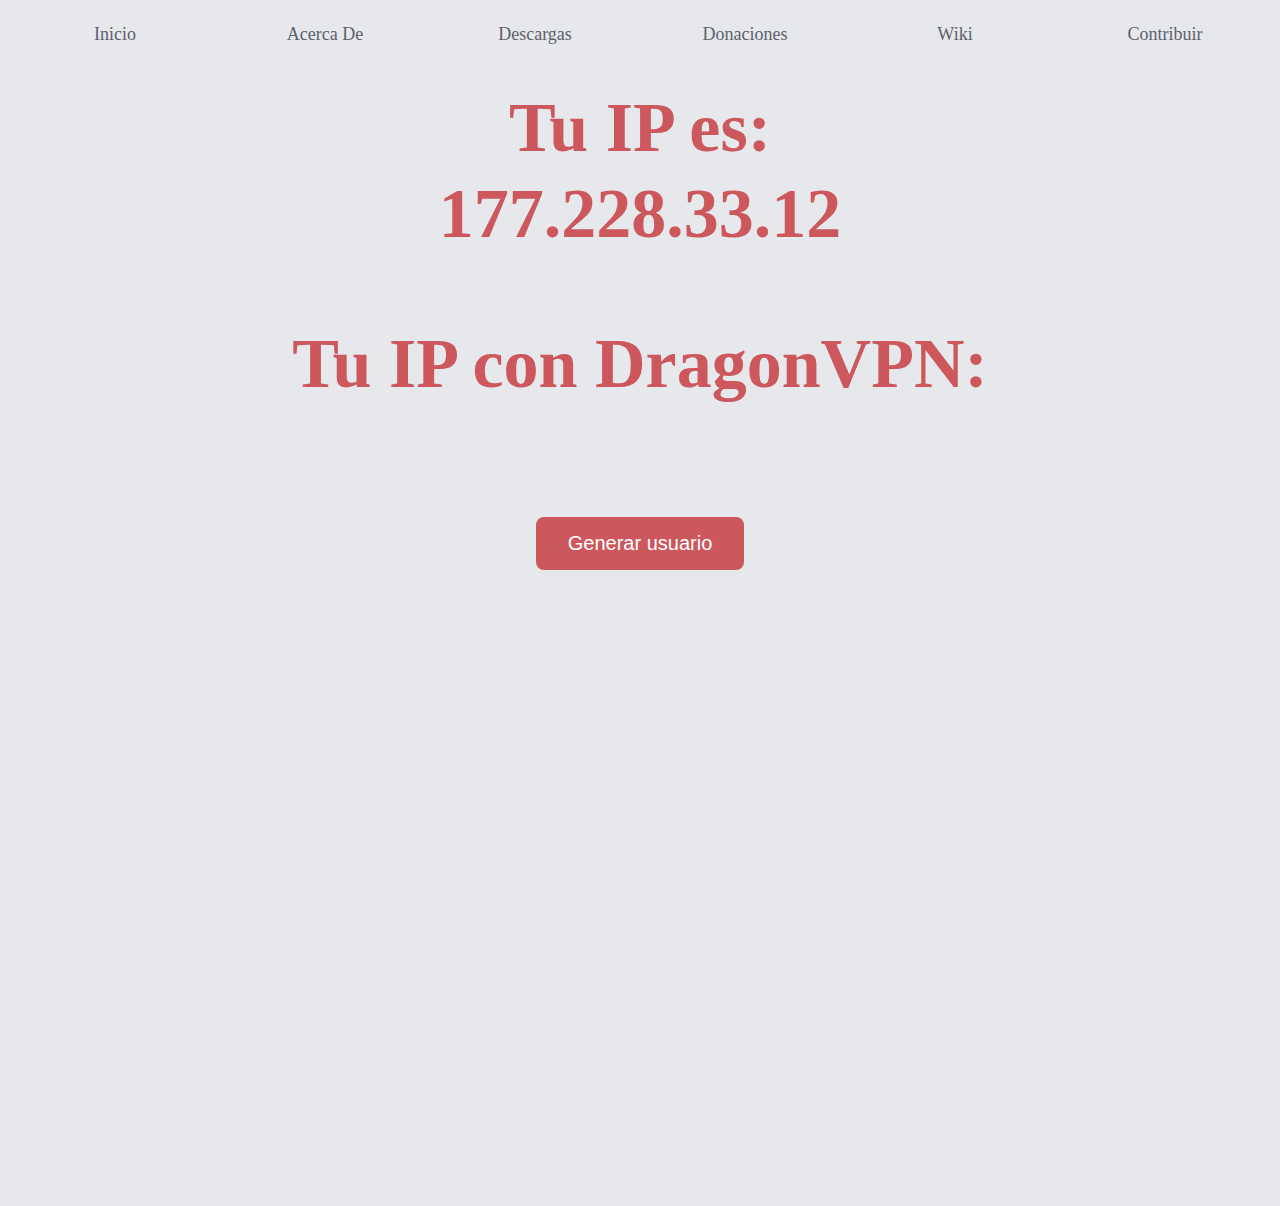
==== index.html @ e70cd8f1 "NAVEGACION: Cambiamos tabla por etiqueta  nav. IFRAME: Removido, se creo un archivo php y uno de js " ====
<!DOCTYPE html>
<html class="no-js" lang="es-MX">
<head>
    <meta charset="UTF-8">
    <meta name="viewport" content="width=device-width, initial-scale=1.0">
    <title>VPN Libre y gratutia para navegación anónima de Last Dragon</title>
    <link rel="stylesheet" type="text/css" href="style.css"/>
    <script src="https://ajax.googleapis.com/ajax/libs/jquery/3.2.1/jquery.min.js"></script>
    <script src="verIP.js"></script>
</head>


<body>
  <!-- Menu de Navegacion -->
  <nav>
    <ul>
      <li><a class="activo" href="index.html">Inicio</a></li>
      <li><a href="quees.html">Acerca De</a></li>
      <li><a href="descargar.html">Descargas</a></li>
      <li><a href="donate.html">Donaciones</a></li>
      <li><a href="howto.html">Wiki</a></li>
      <li><a href="contribute.html">Contribuir</a></li>
    </ul>
  </nav>
  <!-- Fin del Menu de Navegacion -->

<p>
    <center>
        <script type="text/javascript">
            google_ad_client = "ca-pub-5748342367700253";
            google_ad_slot = "3730532167";
            google_ad_width = 320;
            google_ad_height = 100;
        </script>
        <!-- Banner -->
        <script type="text/javascript"
            src="https://pagead2.googlesyndication.com/pagead/show_ads.js">
        </script>
    </center>
</p>



<table style="text-align: left; width: 100%;" border="0"
 cellpadding="2" cellspacing="2">
  <tbody>
    <tr class="direccion">
      <td>Tu IP es:</td>
    </tr>

    <tr class="vpn">
      <td>177.228.33.12 <p>Tu IP con DragonVPN: <h4 id="verIP"></h4></p></td>
    </tr>
  </tbody>
</table>


<p>
    <center>
        <form method="POST" action="https://vpn.lastdragon.net/genuser.php">
            <input class="genuser" type="submit" value="Generar usuario">
        </form>
    </center>
</p>


<p>
    <center>
        <script async src="https://pagead2.googlesyndication.com/pagead/js/adsbygoogle.js"></script>
        <!-- Dragonminimalista -->
        <ins class="adsbygoogle"
            style="display:inline-block;width:300px;height:600px"
            data-ad-client="ca-pub-5748342367700253"
            data-ad-slot="6992968566"></ins>
        <script>
        (adsbygoogle = window.adsbygoogle || []).push({});
        </script>
    </center>
</p>
</body>
</html>
---- style.css ----
/* Color del cuerpo de la página */
body {
    background: #E7E8EB;
}
/* Estilizando el FRAME*/
iframe{
  height:35px;
  min-height:35px;
  min-width: 200px;
  width: 200px;
}

iframe{
    border:none;

}

/* Color de fondo para la barra de navegación */
/* Colores bonitos a los links */

nav ul {

  /* propiedades de flexbox */
  align-items: baseline;
  display:flex;
  flex-direction: row;
  flex-wrap: nowrap;
  /* fin del flexbox */
  min-height: 3.75em;
  /* propiedades de flexbox */
  justify-content:space-around;
  /* fin del flexbox */
  margin: 0;
  padding: 0 2px;
}


/* Colores bonitos a los links */
nav ul > li {
/* propiedades de flexbox */
  flex: 1;
/* fin del flexbox */
  list-style: none;
}

nav ul li{
    border-bottom: 3px solid transparent;
    text-align: center;
}

nav ul li a{
    color: #5C616C;
    display: block;
    font-family: roboto;
    font-size: 18px;
    padding: 0.875em 1em;
    text-decoration: none;
}

/* Decoración cuando se ponga el cursor sobre un link */

nav a:hover {
    border-bottom: 3px solid #E2525D;
}

/* Decoración cuando un link sea seleccionado */
nav a:active {
    border-bottom: 3px solid #E2525D;
}

/* Estilo del primer tbody */
tbody {
	border-width: 0px 0px 0px 0px;
	border-spacing: 0px;
	border-style: hidden hidden hidden hidden;
	border-collapse: collapse;
}

/* Estilos de las tablas */
.navegacion td {
    border-collapse: separate;
    border: 0px solid #E7E8EB;
    border-radius: 6px;
    -moz-border-radius: 6px; /* Para FireFox */
}

/* FIN DE LOS MENÚS */

/* Estilo de la dirección IP */

.direccion td {
    text-align: center;
    color: #CC575D;
    background-color: #E7E8EB;
    font-weight: 900;
    font-size: 70px;
    font-family: roboto;
}



.vpn td {
    text-align: center;
    color: #CC575D;
    background-color: #E7E8EB;
    font-weight: 900;
    font-size: 70px;
    font-family: roboto;
}

/* Fin de los estilos a la IP */

/* Botón de generación de usuario*/
.genuser {
    background-color: #CC575D; /* Arc red color */
    border: none;
    color: white;
    padding: 15px 32px;
    text-align: center;
    text-decoration: none;
    display: inline-block;
    font-size: 20px;
    border-radius: 8px;
}

.genuser:hover {
   box-shadow: 0 12px 16px 0 rgba(0,0,0,0.24), 0 17px 50px 0 rgba(0,0,0,0.19);
}

/* Fin del CSS para INDEX.html */
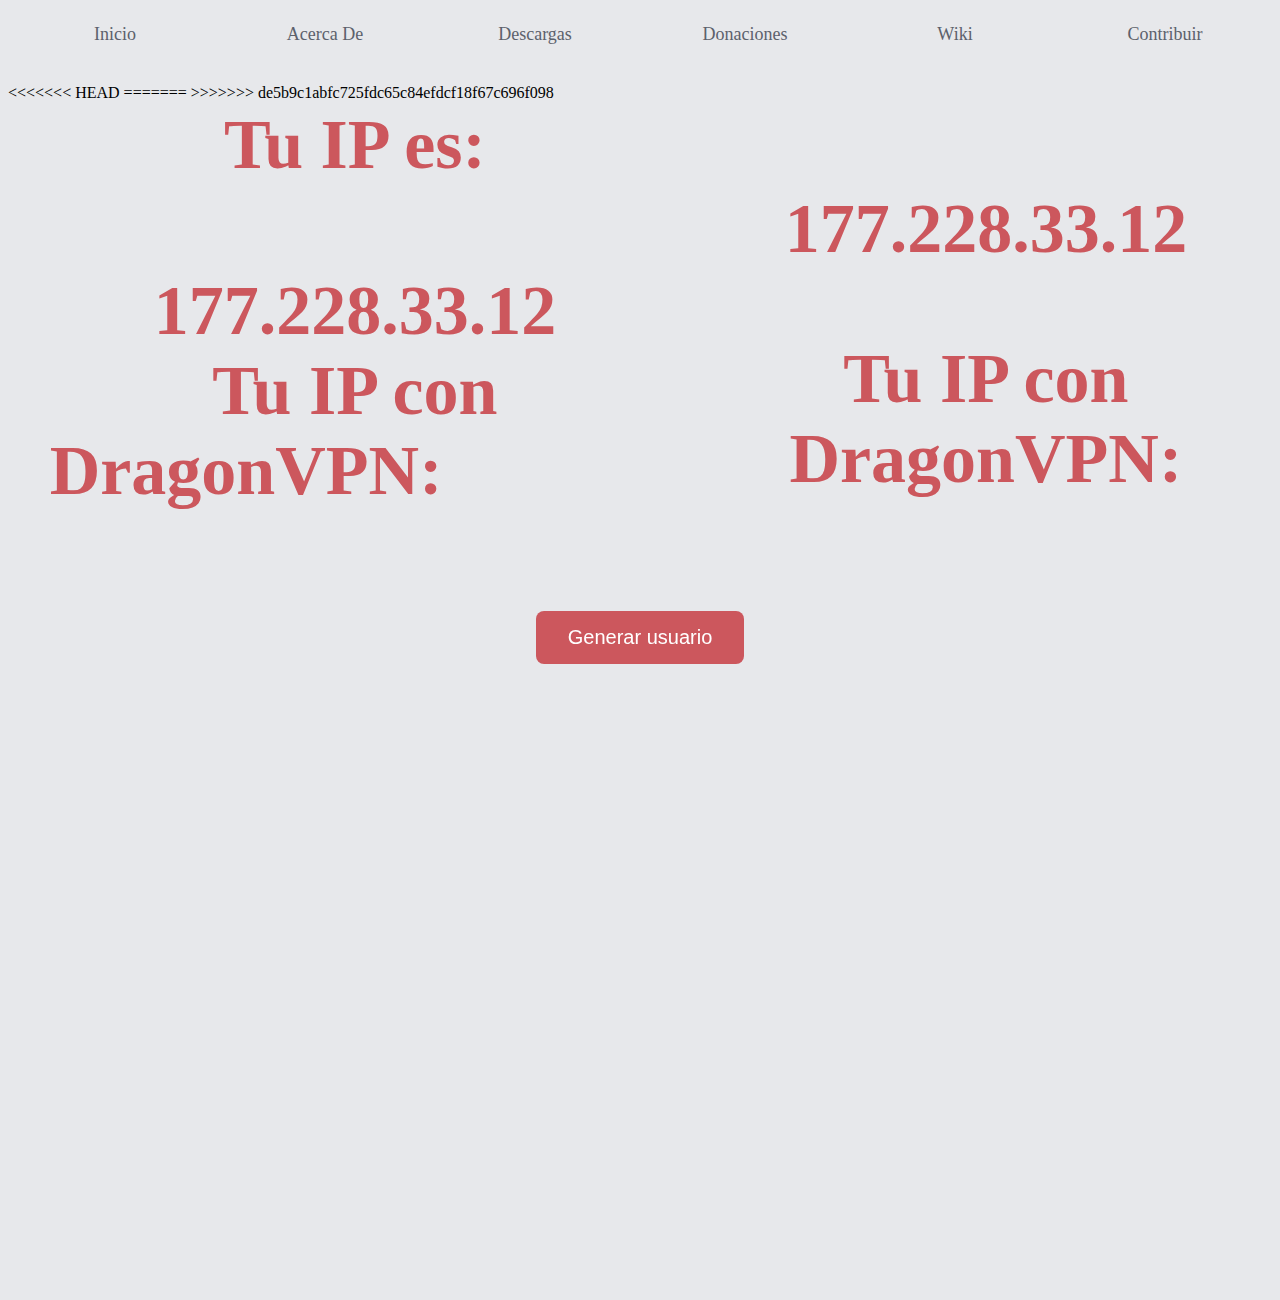
==== commit e5b7c10d: "." ====
--- a/index.html
+++ b/index.html
@@ -41,15 +41,18 @@
 
 
 
-<table style="text-align: left; width: 100%;" border="0"
- cellpadding="2" cellspacing="2">
+<table>
   <tbody>
     <tr class="direccion">
       <td>Tu IP es:</td>
     </tr>
 
     <tr class="vpn">
+<<<<<<< HEAD
+      <td>177.228.33.12 <br>Tu IP con DragonVPN: <iframe src="https://www.lastdragon.net/ip.php"></iframe></td>
+=======
       <td>177.228.33.12 <p>Tu IP con DragonVPN: <h4 id="verIP"></h4></p></td>
+>>>>>>> de5b9c1abfc725fdc65c84efdcf18f67c696f098
     </tr>
   </tbody>
 </table>
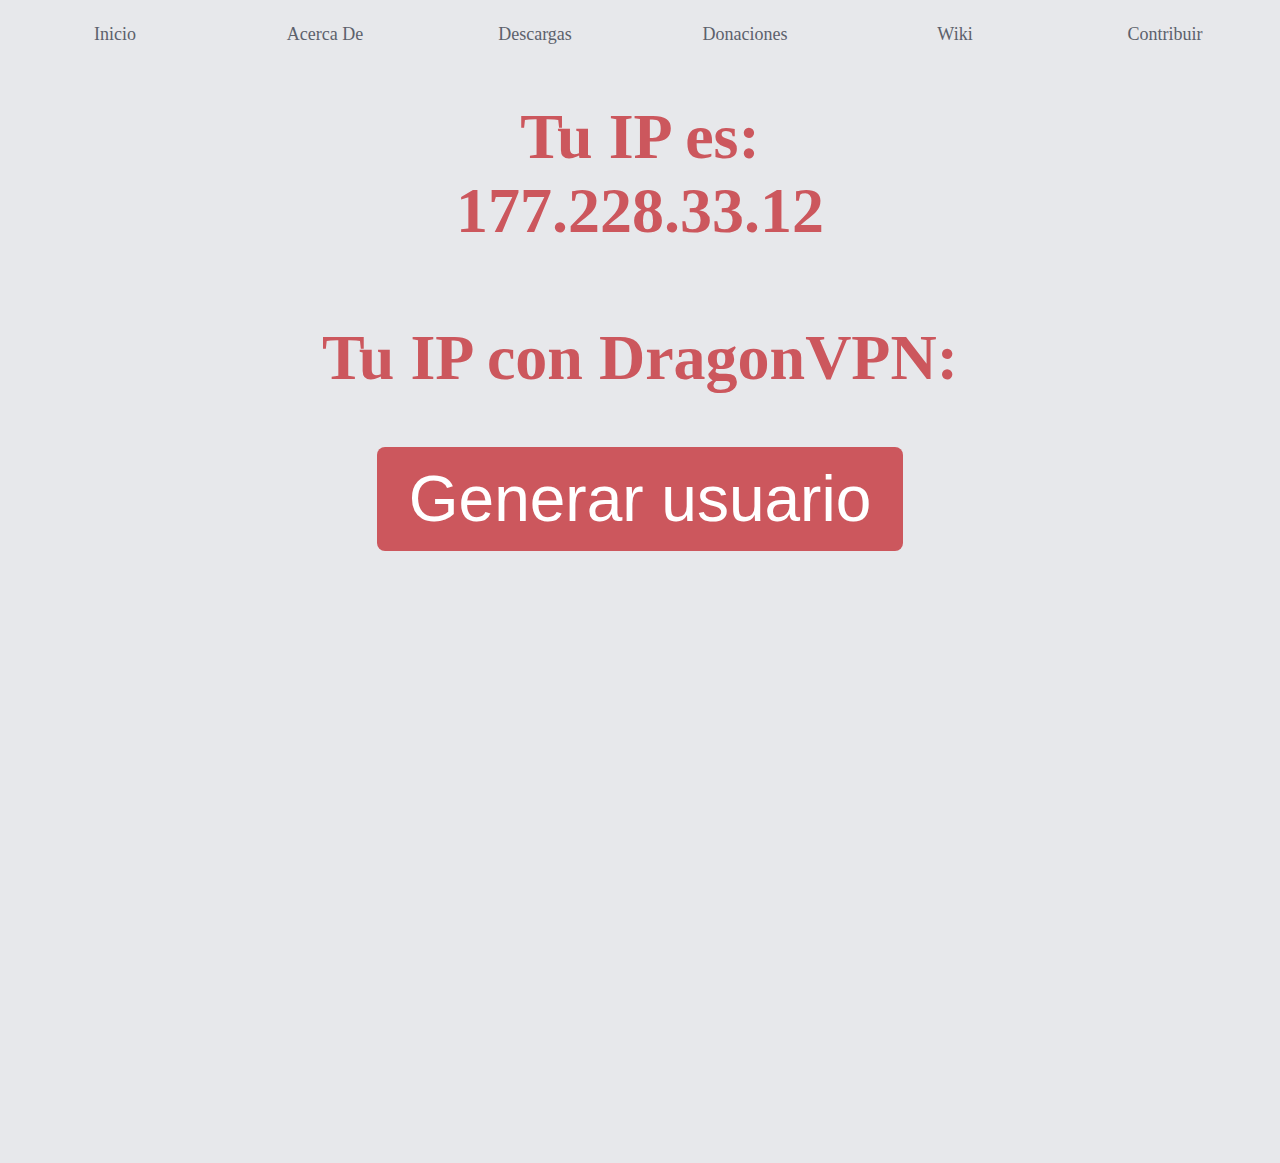
==== commit 5e3af98c: "PRINCIPAL: Se cambiaron las tablas y los contenedores por a la estrucutura de HTML 5; CSS: Se optimi" ====
--- a/index.html
+++ b/index.html
@@ -23,62 +23,45 @@
     </ul>
   </nav>
   <!-- Fin del Menu de Navegacion -->
+  <main>
+	   <section>
+			<article>
+				<script type="text/javascript">
+            	google_ad_client = "ca-pub-5748342367700253";
+            	google_ad_slot = "3730532167";
+            	google_ad_width = 320;
+            	google_ad_height = 100;
+        		</script>
+        <!-- Banner -->
+        		<script type="text/javascript"
+            	src="https://pagead2.googlesyndication.com/pagead/show_ads.js">
+        		</script>
+			</article>
+			
+		   <article>
+    			<p>Tu IP es:<p>
+    			<p>177.228.33.12<p>
+    			<br>
+    			<p>Tu IP con DragonVPN: <h4 id="verIP"></h4></p>
+			</article>
 
-<p>
-    <center>
-        <script type="text/javascript">
-            google_ad_client = "ca-pub-5748342367700253";
-            google_ad_slot = "3730532167";
-            google_ad_width = 320;
-            google_ad_height = 100;
-        </script>
-        <!-- Banner -->
-        <script type="text/javascript"
-            src="https://pagead2.googlesyndication.com/pagead/show_ads.js">
-        </script>
-    </center>
-</p>
+			<article>
+    	    	<form method="POST" action="https://vpn.lastdragon.net/genuser.php">
+      	      <input class="genuser" type="submit" value="Generar usuario">
+        		</form>
+			</article>    
+   	</section>
 
-
-
-<table>
-  <tbody>
-    <tr class="direccion">
-      <td>Tu IP es:</td>
-    </tr>
-
-    <tr class="vpn">
-<<<<<<< HEAD
-      <td>177.228.33.12 <br>Tu IP con DragonVPN: <iframe src="https://www.lastdragon.net/ip.php"></iframe></td>
-=======
-      <td>177.228.33.12 <p>Tu IP con DragonVPN: <h4 id="verIP"></h4></p></td>
->>>>>>> de5b9c1abfc725fdc65c84efdcf18f67c696f098
-    </tr>
-  </tbody>
-</table>
-
-
-<p>
-    <center>
-        <form method="POST" action="https://vpn.lastdragon.net/genuser.php">
-            <input class="genuser" type="submit" value="Generar usuario">
-        </form>
-    </center>
-</p>
-
-
-<p>
-    <center>
-        <script async src="https://pagead2.googlesyndication.com/pagead/js/adsbygoogle.js"></script>
-        <!-- Dragonminimalista -->
-        <ins class="adsbygoogle"
-            style="display:inline-block;width:300px;height:600px"
-            data-ad-client="ca-pub-5748342367700253"
-            data-ad-slot="6992968566"></ins>
-        <script>
-        (adsbygoogle = window.adsbygoogle || []).push({});
-        </script>
-    </center>
-</p>
+   	<section>
+				<script async src="https://pagead2.googlesyndication.com/pagead/js/adsbygoogle.js"></script>
+        			<!-- Dragonminimalista -->
+        			<ins class="adsbygoogle" style="display:inline-block;width:300px;height:600px"
+            	data-ad-client="ca-pub-5748342367700253"
+            	data-ad-slot="6992968566"></ins>
+        		<script> (adsbygoogle = window.adsbygoogle || []).push({}); </script>
+   	
+   	</section>
+   	
+  </main>
 </body>
 </html>
--- a/style.css
+++ b/style.css
@@ -3,20 +3,6 @@
 body {
     background: #E7E8EB;
 }
-/* Estilizando el FRAME*/
-iframe{
-  height:35px;
-  min-height:35px;
-  min-width: 200px;
-  width: 200px;
-}
-
-iframe{
-    border:none;
-
-}
-
-/* Color de fondo para la barra de navegación */
 /* Colores bonitos a los links */
 
 nav ul {
@@ -89,42 +75,37 @@
 
 /* Estilo de la dirección IP */
 
-.direccion td {
-    text-align: center;
-    color: #CC575D;
-    background-color: #E7E8EB;
-    font-weight: 900;
-    font-size: 70px;
-    font-family: roboto;
+main section article{
+	background-color: #E7E8EB;
+   color: #CC575D;
+	font-family: roboto;
+	font-size: 4em;    
+   font-weight: 900;
+   line-height: 15%;
+   text-align: center;
+}
+
+section:last-child{
+	margin: 0 auto;	
+	text-align: center;
 }
 
 
-
-.vpn td {
-    text-align: center;
-    color: #CC575D;
-    background-color: #E7E8EB;
-    font-weight: 900;
-    font-size: 70px;
-    font-family: roboto;
-}
-
-/* Fin de los estilos a la IP */
-
 /* Botón de generación de usuario*/
-.genuser {
+input[type=submit]{
     background-color: #CC575D; /* Arc red color */
     border: none;
+    border-radius: 8px;
     color: white;
+    display:block;
+    font-size: 1em;
+    margin: 0 auto;
     padding: 15px 32px;
     text-align: center;
     text-decoration: none;
-    display: inline-block;
-    font-size: 20px;
-    border-radius: 8px;
 }
 
-.genuser:hover {
+input[type=submit]:hover {
    box-shadow: 0 12px 16px 0 rgba(0,0,0,0.24), 0 17px 50px 0 rgba(0,0,0,0.19);
 }
 
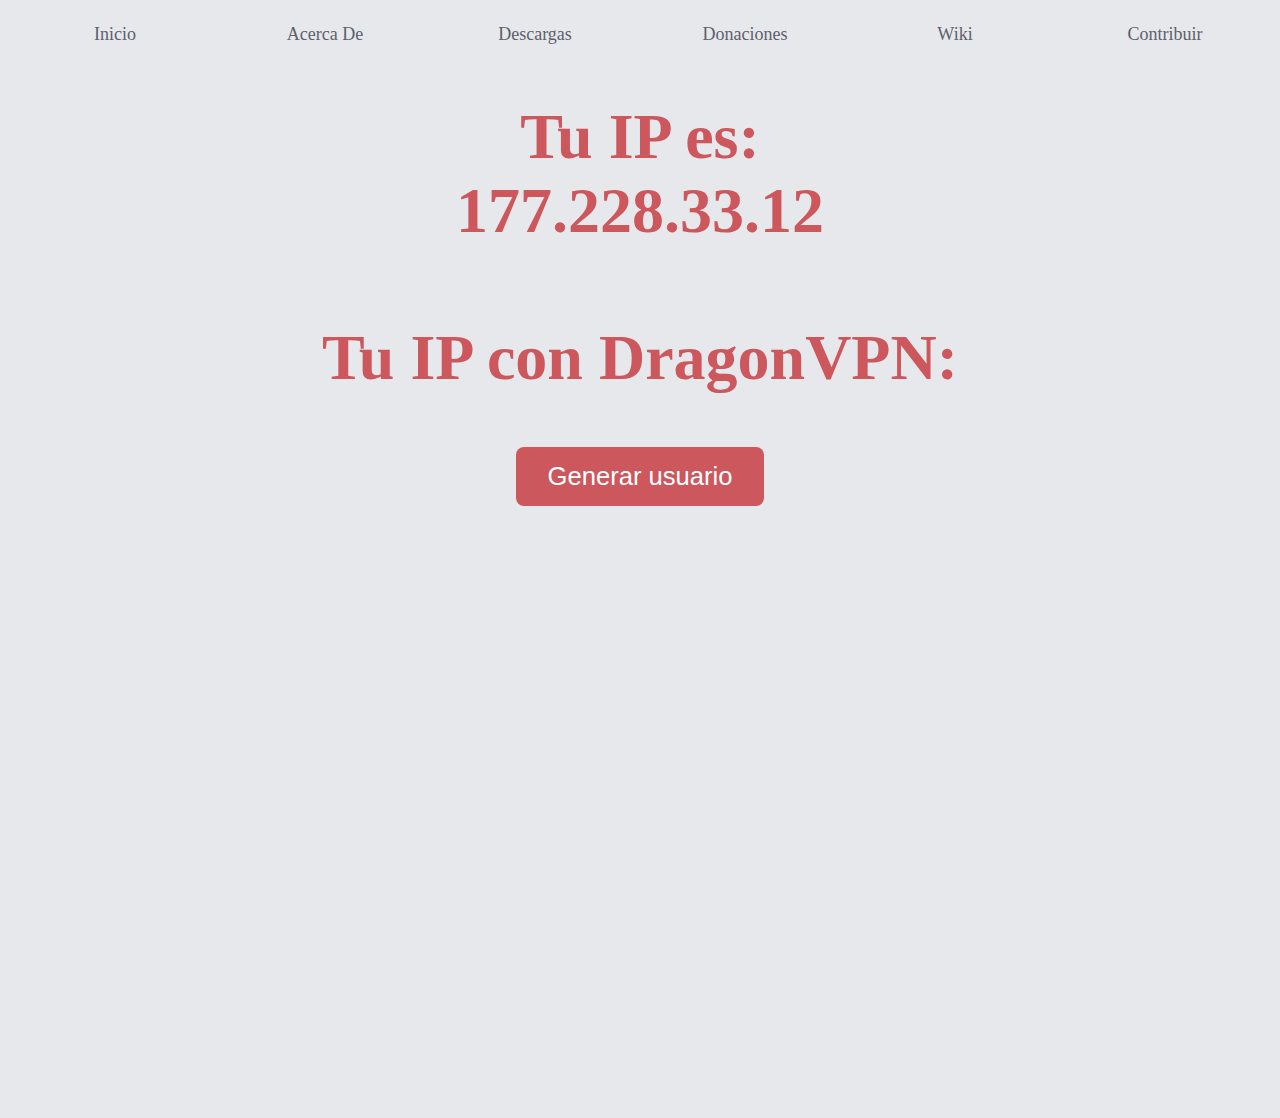
==== commit 689ba445: "Fixed list menu styling" ====
--- a/index.html
+++ b/index.html
@@ -14,7 +14,7 @@
   <!-- Menu de Navegacion -->
   <nav>
     <ul>
-      <li><a class="activo" href="index.html">Inicio</a></li>
+      <li><a class="active" href="index.html">Inicio</a></li>
       <li><a href="quees.html">Acerca De</a></li>
       <li><a href="descargar.html">Descargas</a></li>
       <li><a href="donate.html">Donaciones</a></li>
--- a/style.css
+++ b/style.css
@@ -63,14 +63,6 @@
 	border-collapse: collapse;
 }
 
-/* Estilos de las tablas */
-.navegacion td {
-    border-collapse: separate;
-    border: 0px solid #E7E8EB;
-    border-radius: 6px;
-    -moz-border-radius: 6px; /* Para FireFox */
-}
-
 /* FIN DE LOS MENÚS */
 
 /* Estilo de la dirección IP */
@@ -98,7 +90,7 @@
     border-radius: 8px;
     color: white;
     display:block;
-    font-size: 1em;
+    font-size: 0.4em;
     margin: 0 auto;
     padding: 15px 32px;
     text-align: center;
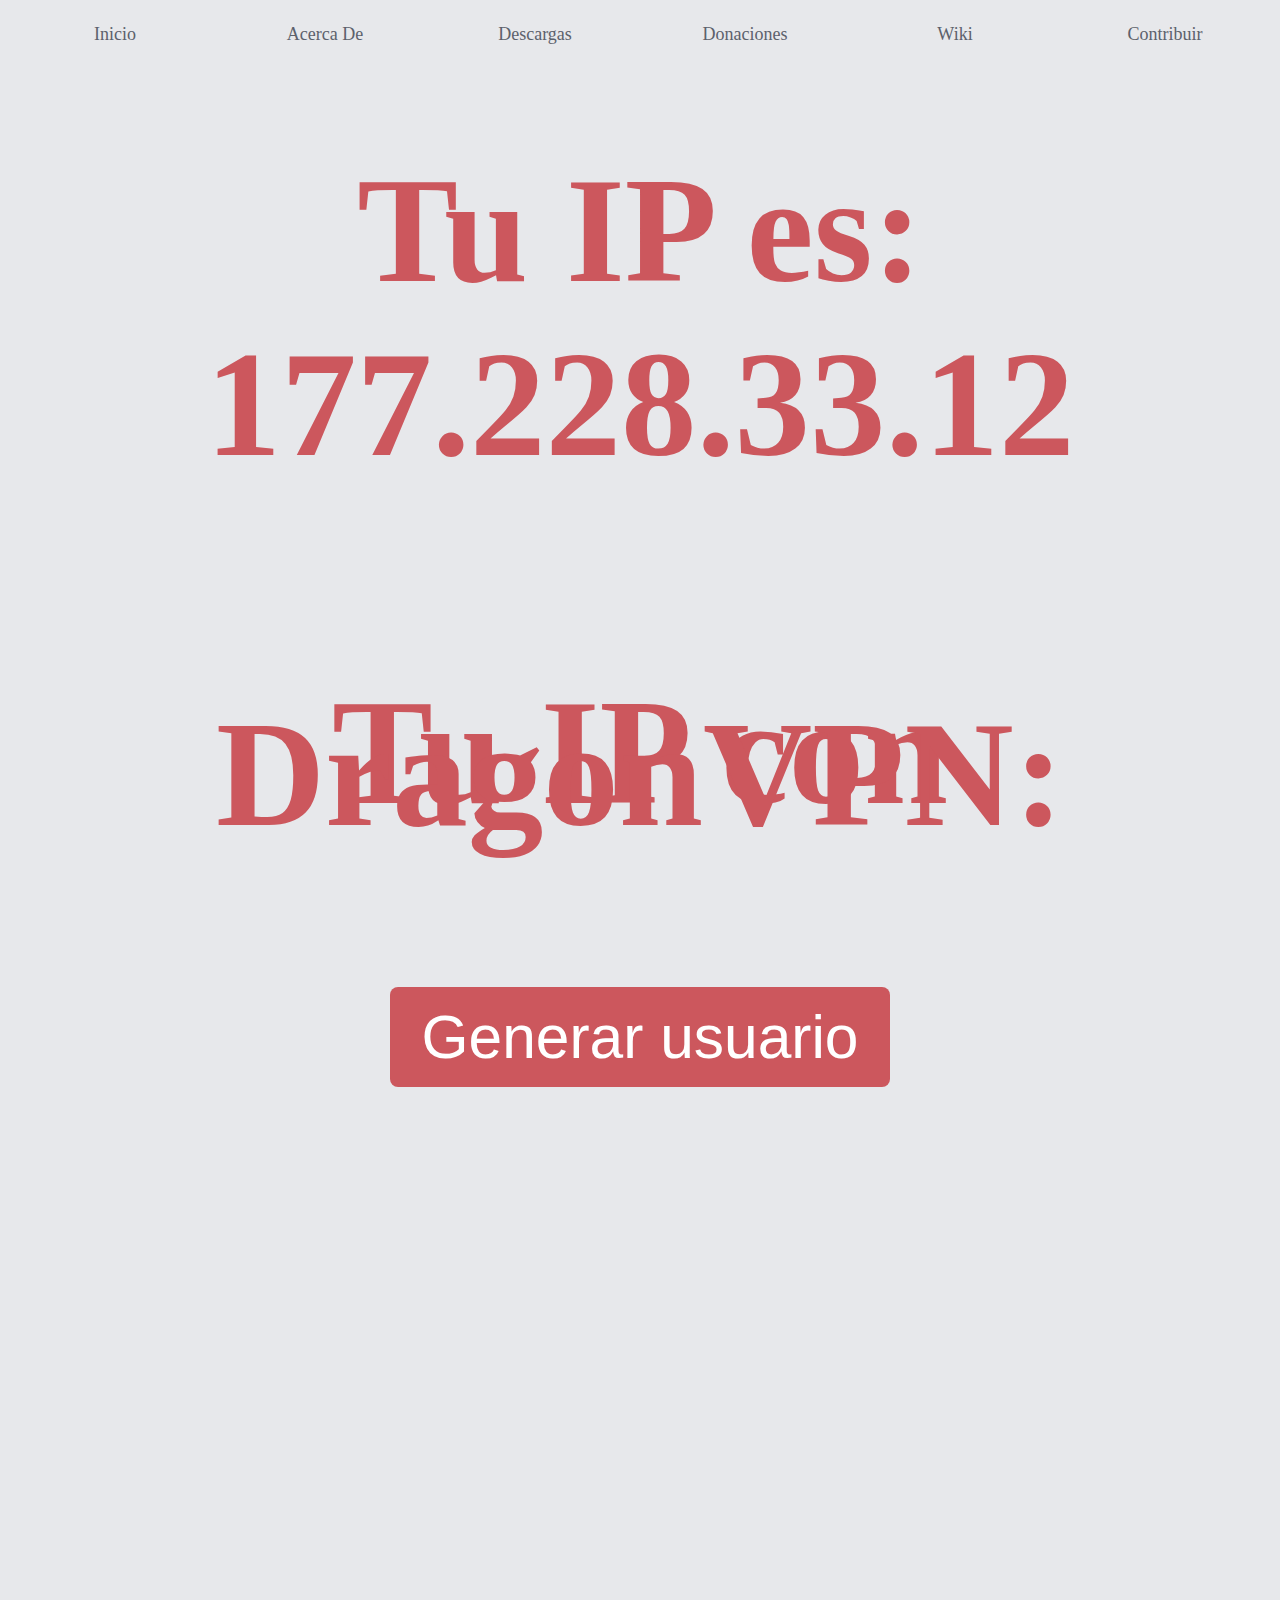
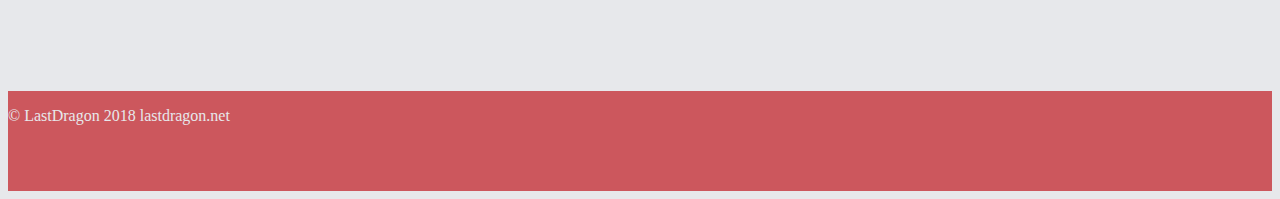
==== commit ab84031d: "broke fonts?" ====
--- a/index.html
+++ b/index.html
@@ -59,9 +59,13 @@
             	data-ad-client="ca-pub-5748342367700253"
             	data-ad-slot="6992968566"></ins>
         		<script> (adsbygoogle = window.adsbygoogle || []).push({}); </script>
-   	
+
    	</section>
-   	
+
   </main>
 </body>
+
+<footer>
+  <p class="copyright"> © LastDragon 2018 lastdragon.net </p>
+</footer>
 </html>
--- a/style.css
+++ b/style.css
@@ -65,13 +65,36 @@
 
 /* FIN DE LOS MENÚS */
 
+
+/* CSS para el footer de todas las páginas */
+
+footer {
+    position: relative;
+    height: 100px;
+    width: 100%;
+    background-color: #CC575D;
+    text-align: center;
+    font-family: roboto;
+}
+
+p.copyright {
+    text-align: center;
+    position: absolute;
+    color: #E7E8EB;
+    font-family: roboto;
+    font-weight: 500;
+
+}
+
+/* Fin del CSS para el footer */
+
 /* Estilo de la dirección IP */
 
 main section article{
 	background-color: #E7E8EB;
    color: #CC575D;
 	font-family: roboto;
-	font-size: 4em;    
+	font-size: 4cm;
    font-weight: 900;
    line-height: 15%;
    text-align: center;
@@ -102,3 +125,20 @@
 }
 
 /* Fin del CSS para INDEX.html */
+
+/* Inicio del CSS para quees.html */
+
+.title {
+    color: #CC575D;
+    text-align: center;
+    font-weight: 800;
+    font-family: roboto;
+}
+
+.service {
+    color: #2F343F;
+    font-weight: 600;
+    font-family: roboto;
+}
+
+/* Fin del CSS para quees.html */
